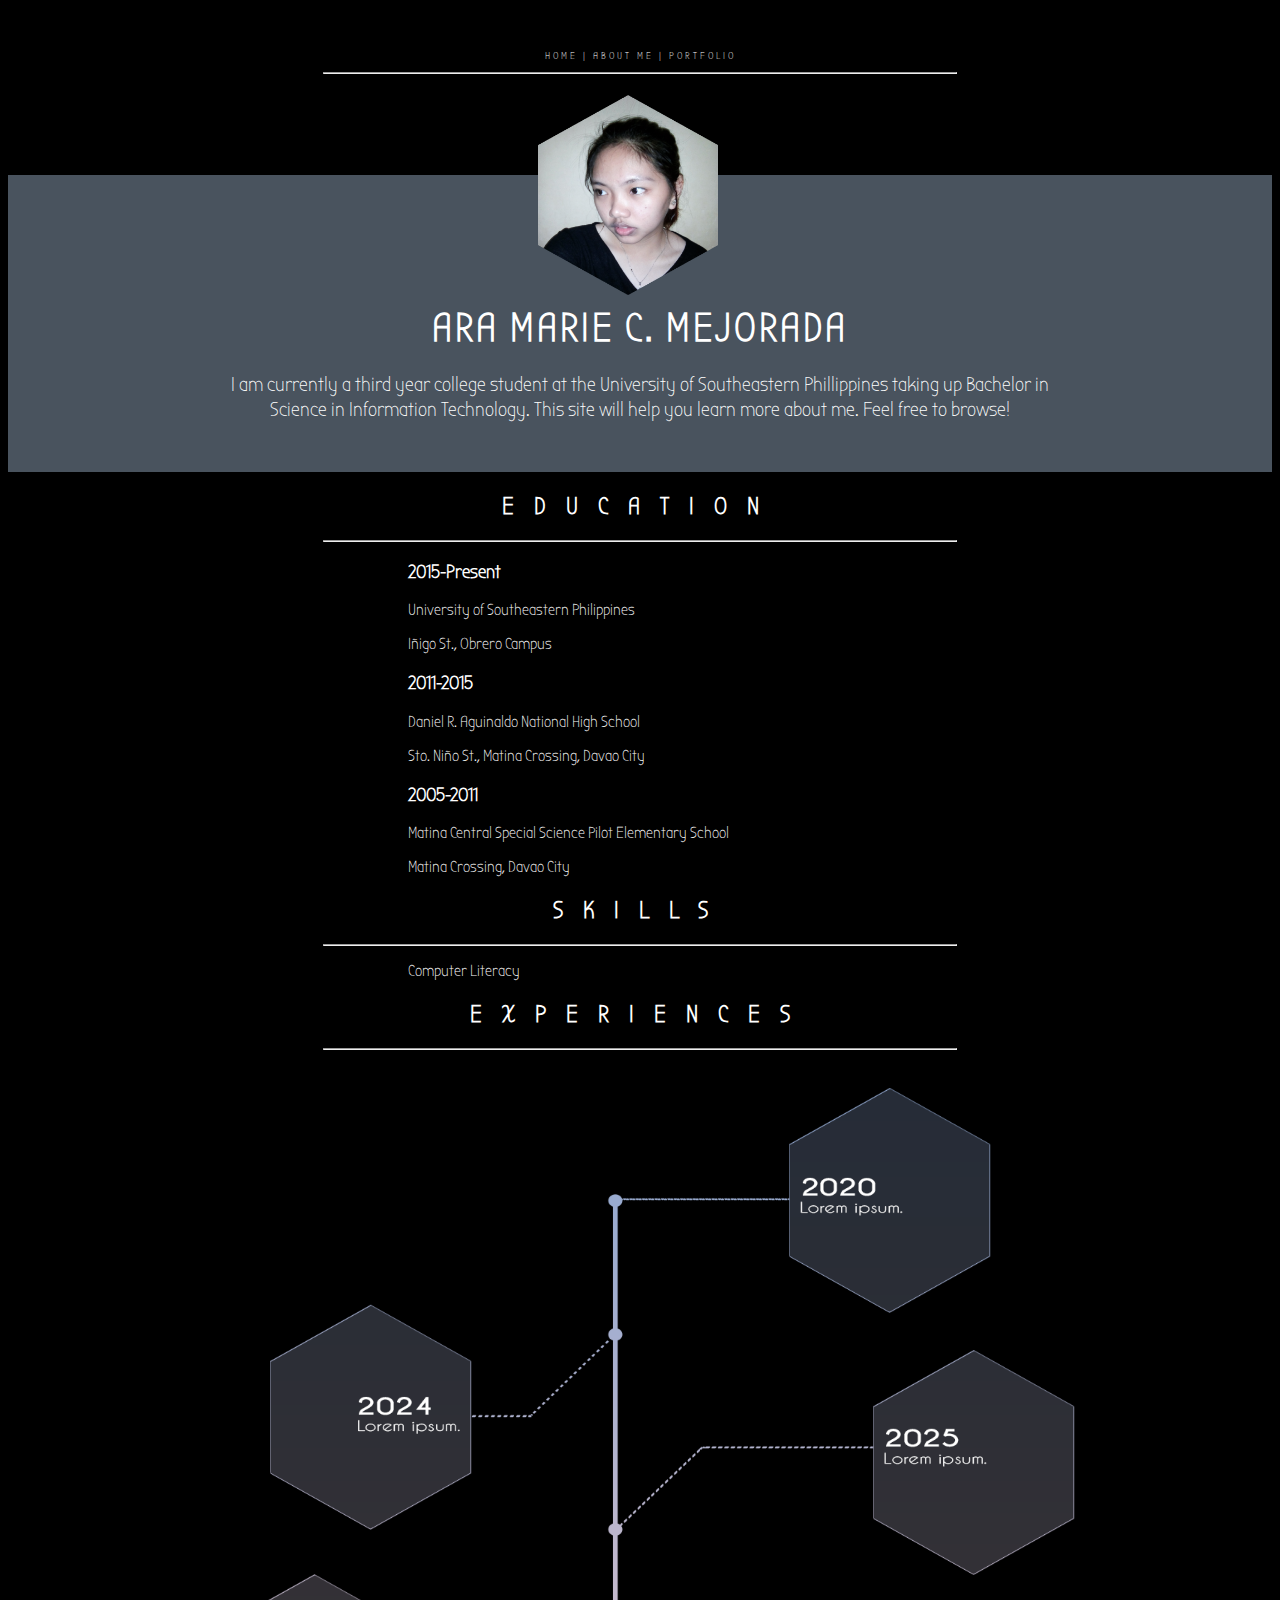
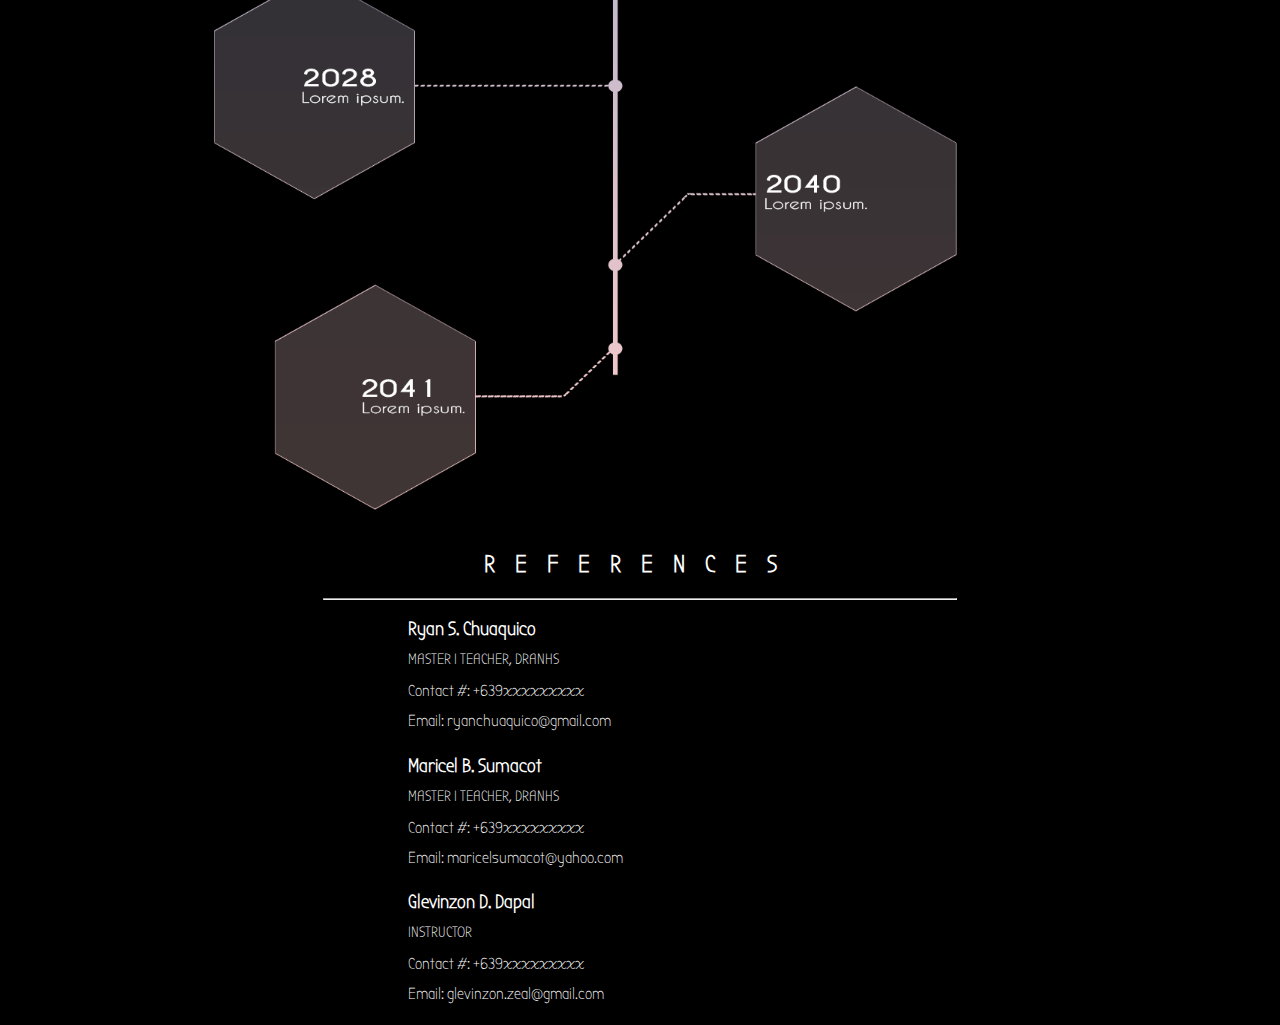
==== aboutMe.html @ fa229229 "added timeline.png, added experience" ====
<!DOCTYPE html>
<html>
    <head>
        <title>AMMejo | About Me</title>
        <meta name="viewport" content="width=device-width, initial-scale=1">
        <link href="css\page2.css" rel="stylesheet" />
        <link href="https://fonts.googleapis.com/css?family=Bubbler+One" rel="stylesheet">
        <link rel="icon" type="image/png" href="images\icon.png" />
    </head>
    
    <body>
        <center>
            <p id="ref"><a href="index.html">HOME</a> | 
                <a href="resume.html" target="_self">ABOUT ME</a> | 
                <a href="trial.html" target="_self">PORTFOLIO</a> 
            </p><hr>
        </center>

        <div id="dp">
            <img src="images\displayPic.png"; height="200px"; width="180px";>
        </div>

        <div id="aboutMe">
            <div id="bio">
                <center>
                    <header>ARA MARIE C. MEJORADA</header>
                    <p id="intro">I am currently a third year college student at the University of Southeastern Phillippines
                        taking up Bachelor in Science in Information Technology. This site will help you
                        learn more about me. Feel free to browse!
                    </p>
                </center>
            </div>

            <div id="resume">
                <h2 id="title" align="center">EDUCATION</h2><hr>
                <div id="educ">
                    <h3>2015-Present</h3>
                    <p id="sch">University of Southeastern Philippines</p>
                    <p id="loc">Iñigo St., Obrero Campus</p>

                    <h3>2011-2015</h3>
                    <p id="sch">Daniel R. Aguinaldo National High School</p>
                    <p id="loc">Sto. Niño St., Matina Crossing, Davao City</p>

                    <h3>2005-2011</h3>
                    <p id="sch">Matina Central Special Science Pilot Elementary School</p>
                    <p id="loc">Matina Crossing, Davao City</p>
                </div>

                <h2 id="title" align="center">SKILLS</h2><hr>
                <div id="skills">
                    <p>Computer Literacy</p> 
                </div>

                <h2 id="title" align="center">EXPERIENCES</h2><hr><br>
                <div id="ex">
                    <center>
                        <img src="images\timeline.png"; height="1050px"; width="900px;">
                        <!-- timeline -->
                    </center>
                </div>

                <h2 id="title"  align="center">REFERENCES</h2><hr>
                <div id="reference">
                    <h3>Ryan S. Chuaquico</h3>
                    <p id="rel">MASTER I TEACHER, DRANHS</p>
                    <p id="det">
                        Contact #: +639xxxxxxxxx<br>
                        Email: ryanchuaquico@gmail.com
                    </p>
                    <h3>Maricel B. Sumacot</h3>
                    <p id="rel">MASTER I TEACHER, DRANHS</p>
                    <p id="det">
                        Contact #: +639xxxxxxxxx<br>
                        Email: maricelsumacot@yahoo.com
                    </p>
                    <h3>Glevinzon D. Dapal</h3>
                    <p id="rel">INSTRUCTOR</p>
                    <p id="det">
                        Contact #: +639xxxxxxxxx<br>
                        Email: glevinzon.zeal@gmail.com
                    </p>
                </div>
                
            </div>

            
        </div>


    </body>
</html>
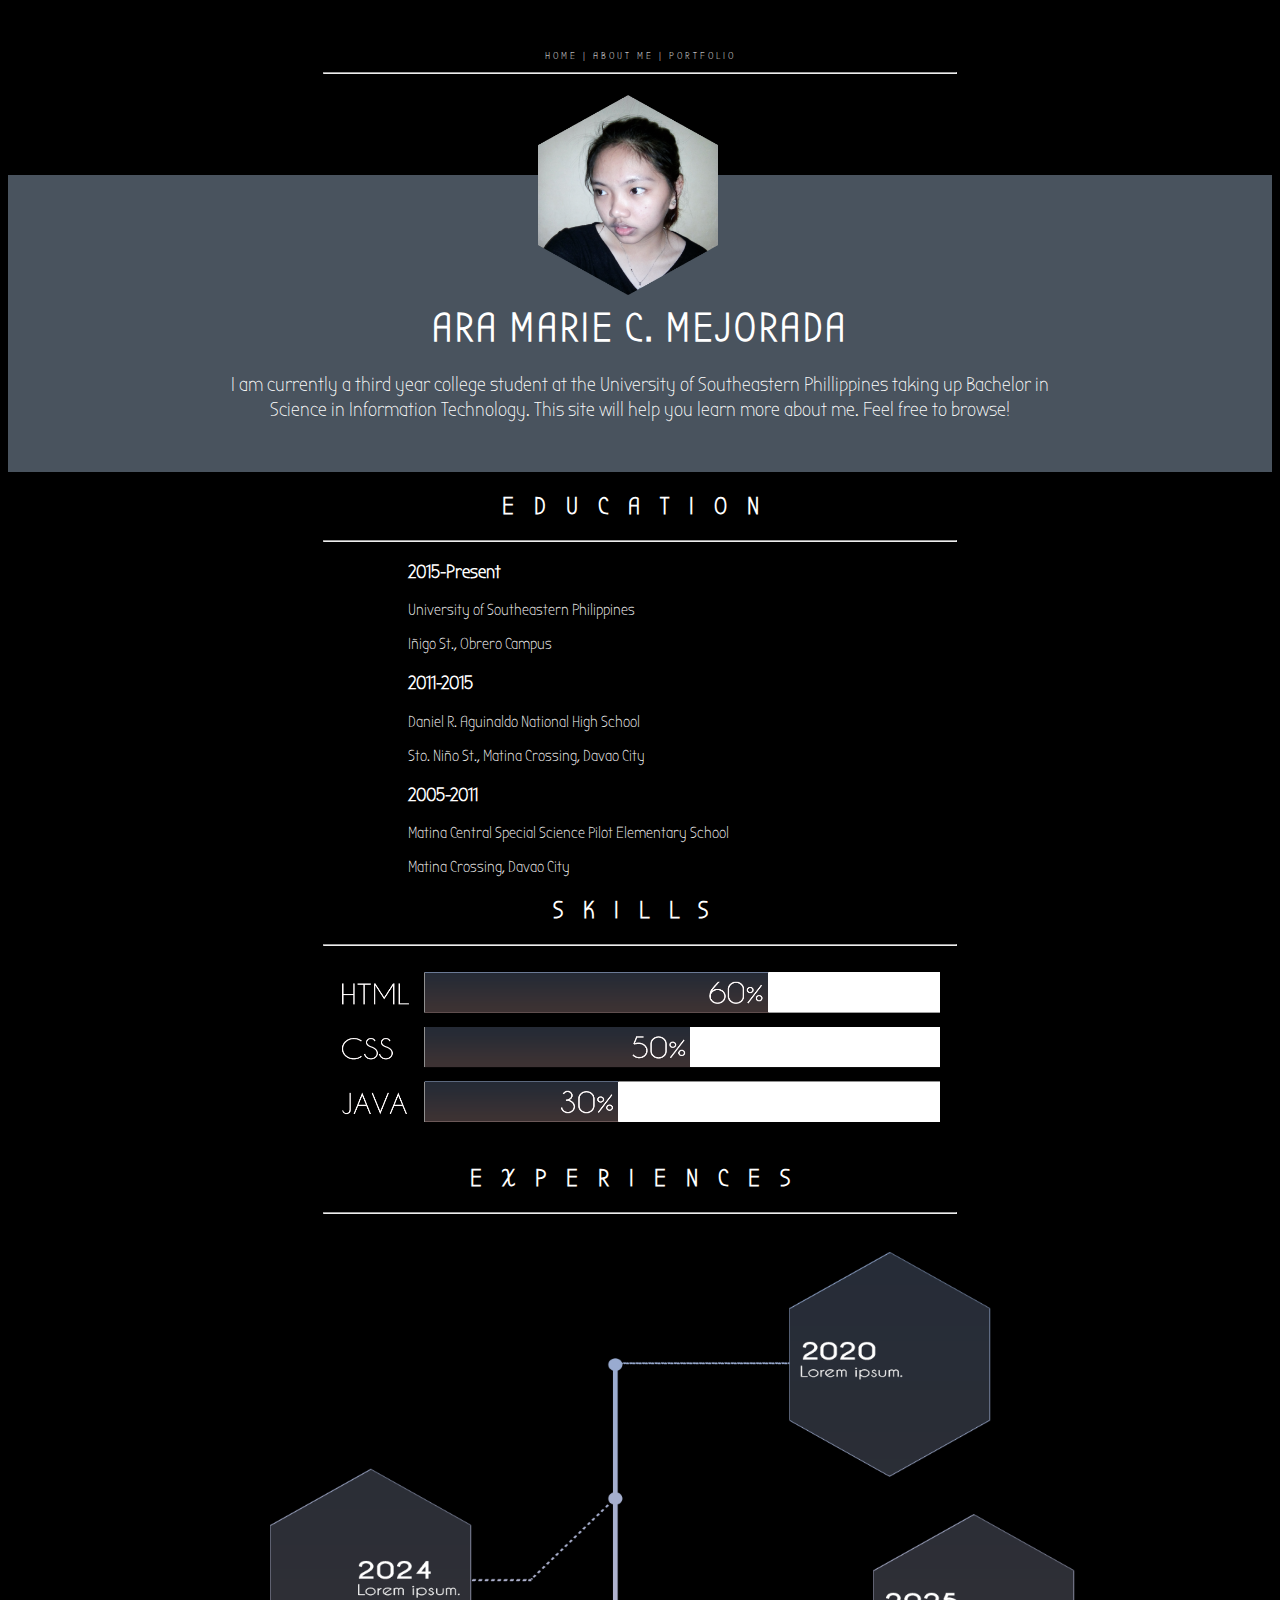
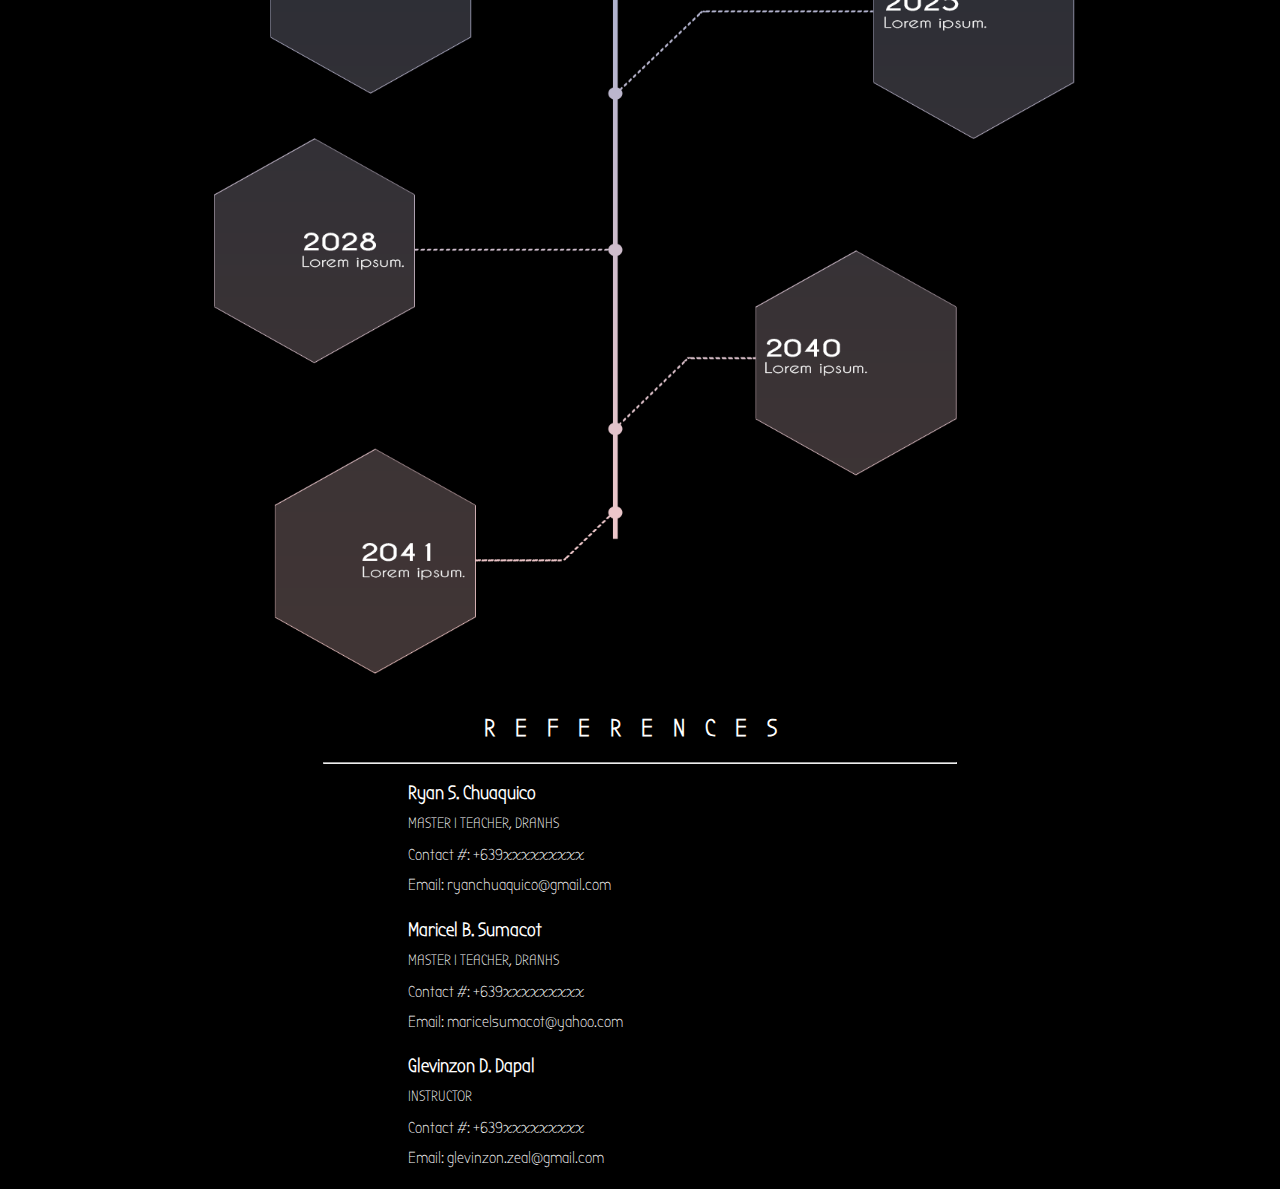
==== commit 4fe87266: "added skillbar.png" ====
--- a/aboutMe.html
+++ b/aboutMe.html
@@ -47,9 +47,11 @@
                     <p id="loc">Matina Crossing, Davao City</p>
                 </div>
 
-                <h2 id="title" align="center">SKILLS</h2><hr>
+                <h2 id="title" align="center">SKILLS</h2><hr><br>
                 <div id="skills">
-                    <p>Computer Literacy</p> 
+                    <center>
+                        <img src="images\skillbar.png"; height="150px"; width="600px";>
+                    </center><br>
                 </div>
 
                 <h2 id="title" align="center">EXPERIENCES</h2><hr><br>
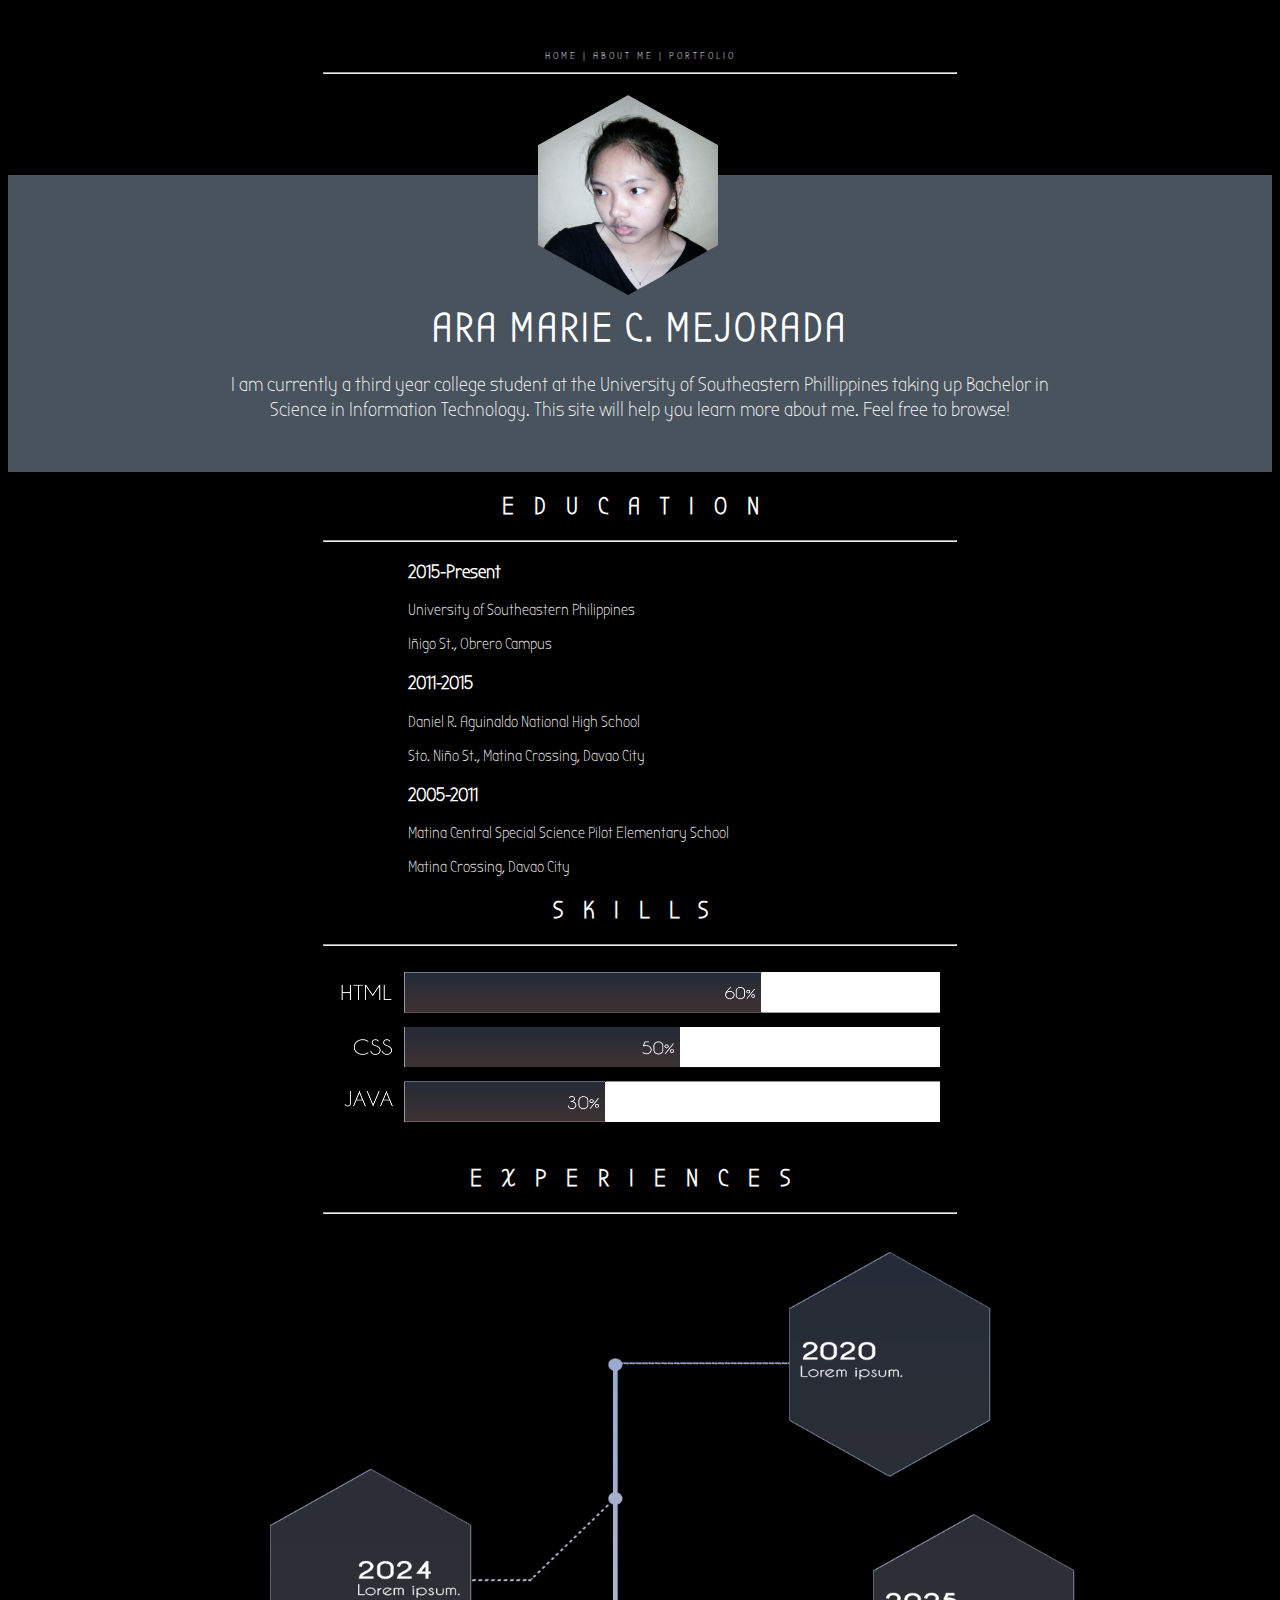
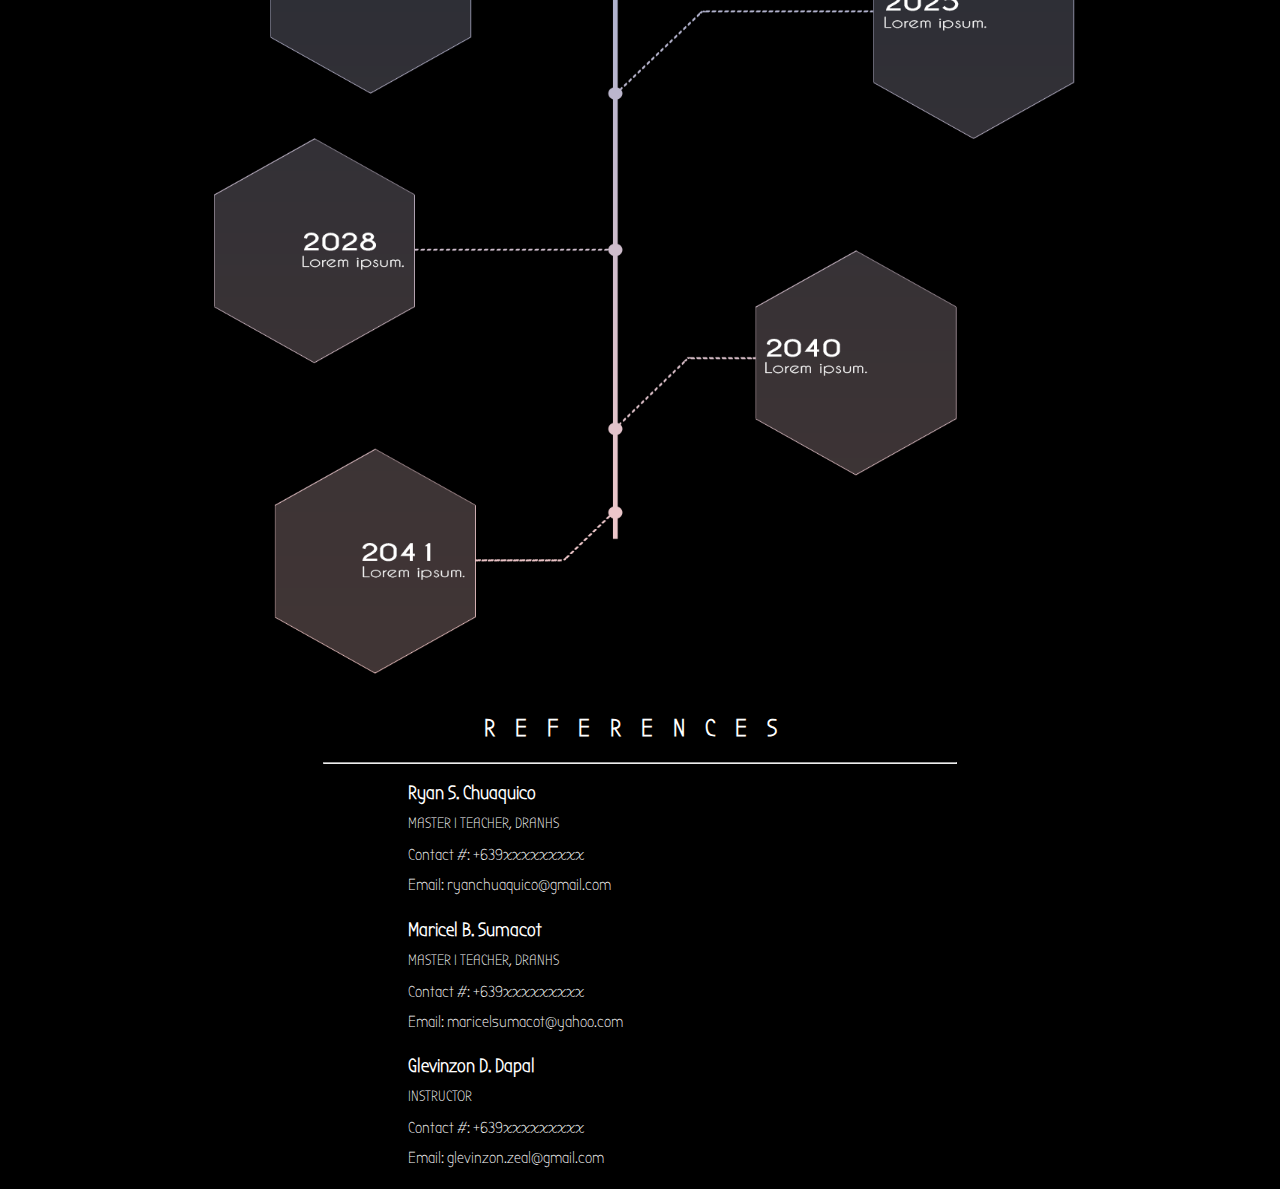
==== commit 0e0cceb3: "edited skillbar.png" ====
--- a/aboutMe.html
+++ b/aboutMe.html
@@ -11,7 +11,7 @@
     <body>
         <center>
             <p id="ref"><a href="index.html">HOME</a> | 
-                <a href="resume.html" target="_self">ABOUT ME</a> | 
+                <a href="aboutMe.html" target="_self">ABOUT ME</a> | 
                 <a href="trial.html" target="_self">PORTFOLIO</a> 
             </p><hr>
         </center>
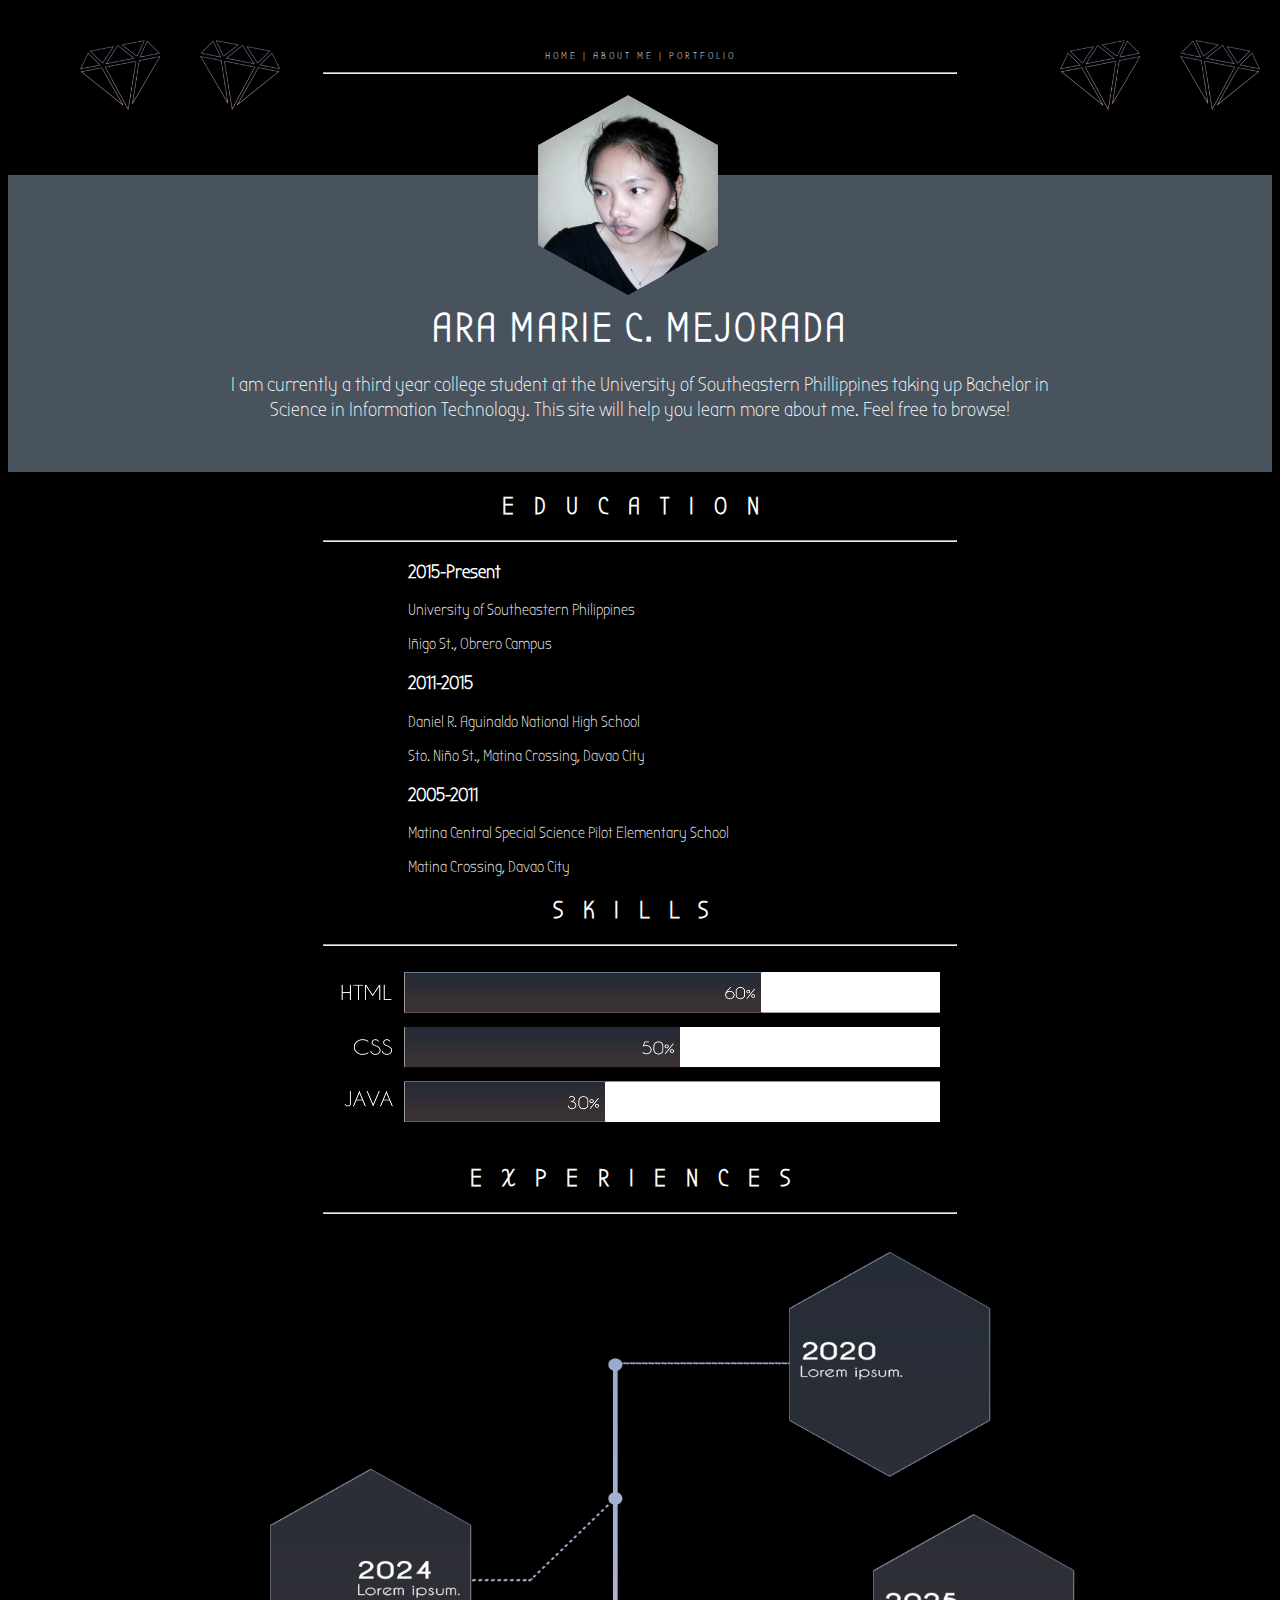
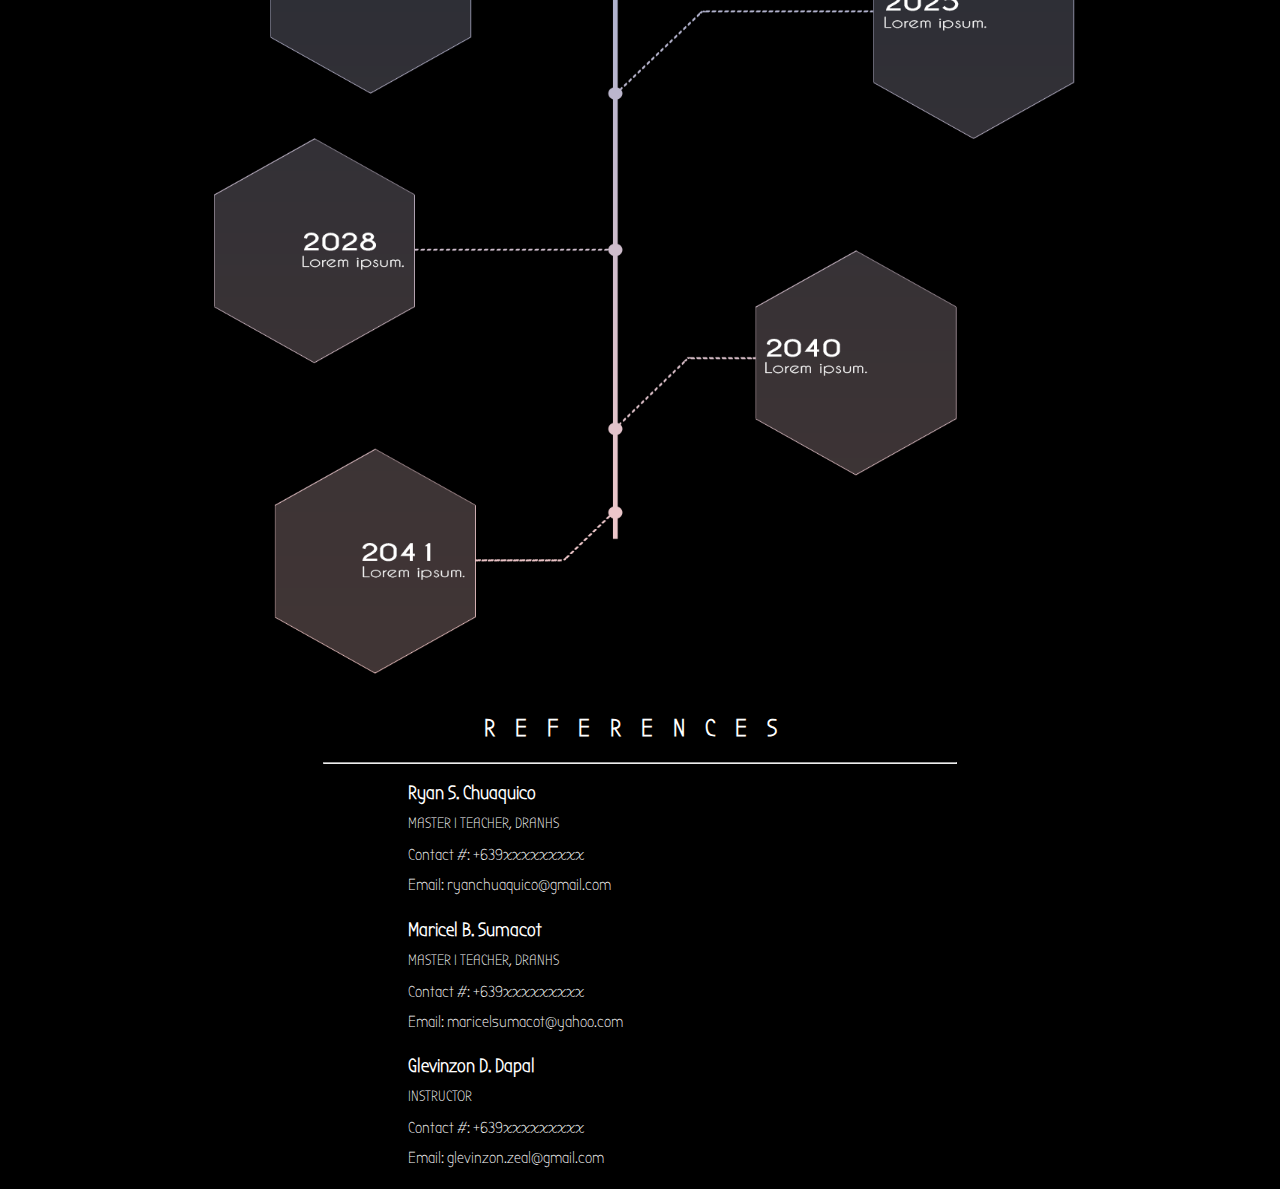
==== commit e5392dd9: "added design in about me page" ====
--- a/aboutMe.html
+++ b/aboutMe.html
@@ -9,6 +9,11 @@
     </head>
     
     <body>
+        <div id="design">
+            <img id="left" src="images\icona.png"; height="70px"; width="200px";>
+            <img id="right" src="images\icona.png"; height="70px"; width="200px";>
+        </div>
+
         <center>
             <p id="ref"><a href="index.html">HOME</a> | 
                 <a href="aboutMe.html" target="_self">ABOUT ME</a> | 
@@ -87,6 +92,8 @@
             </div>
 
             
+
+            
         </div>
 
 
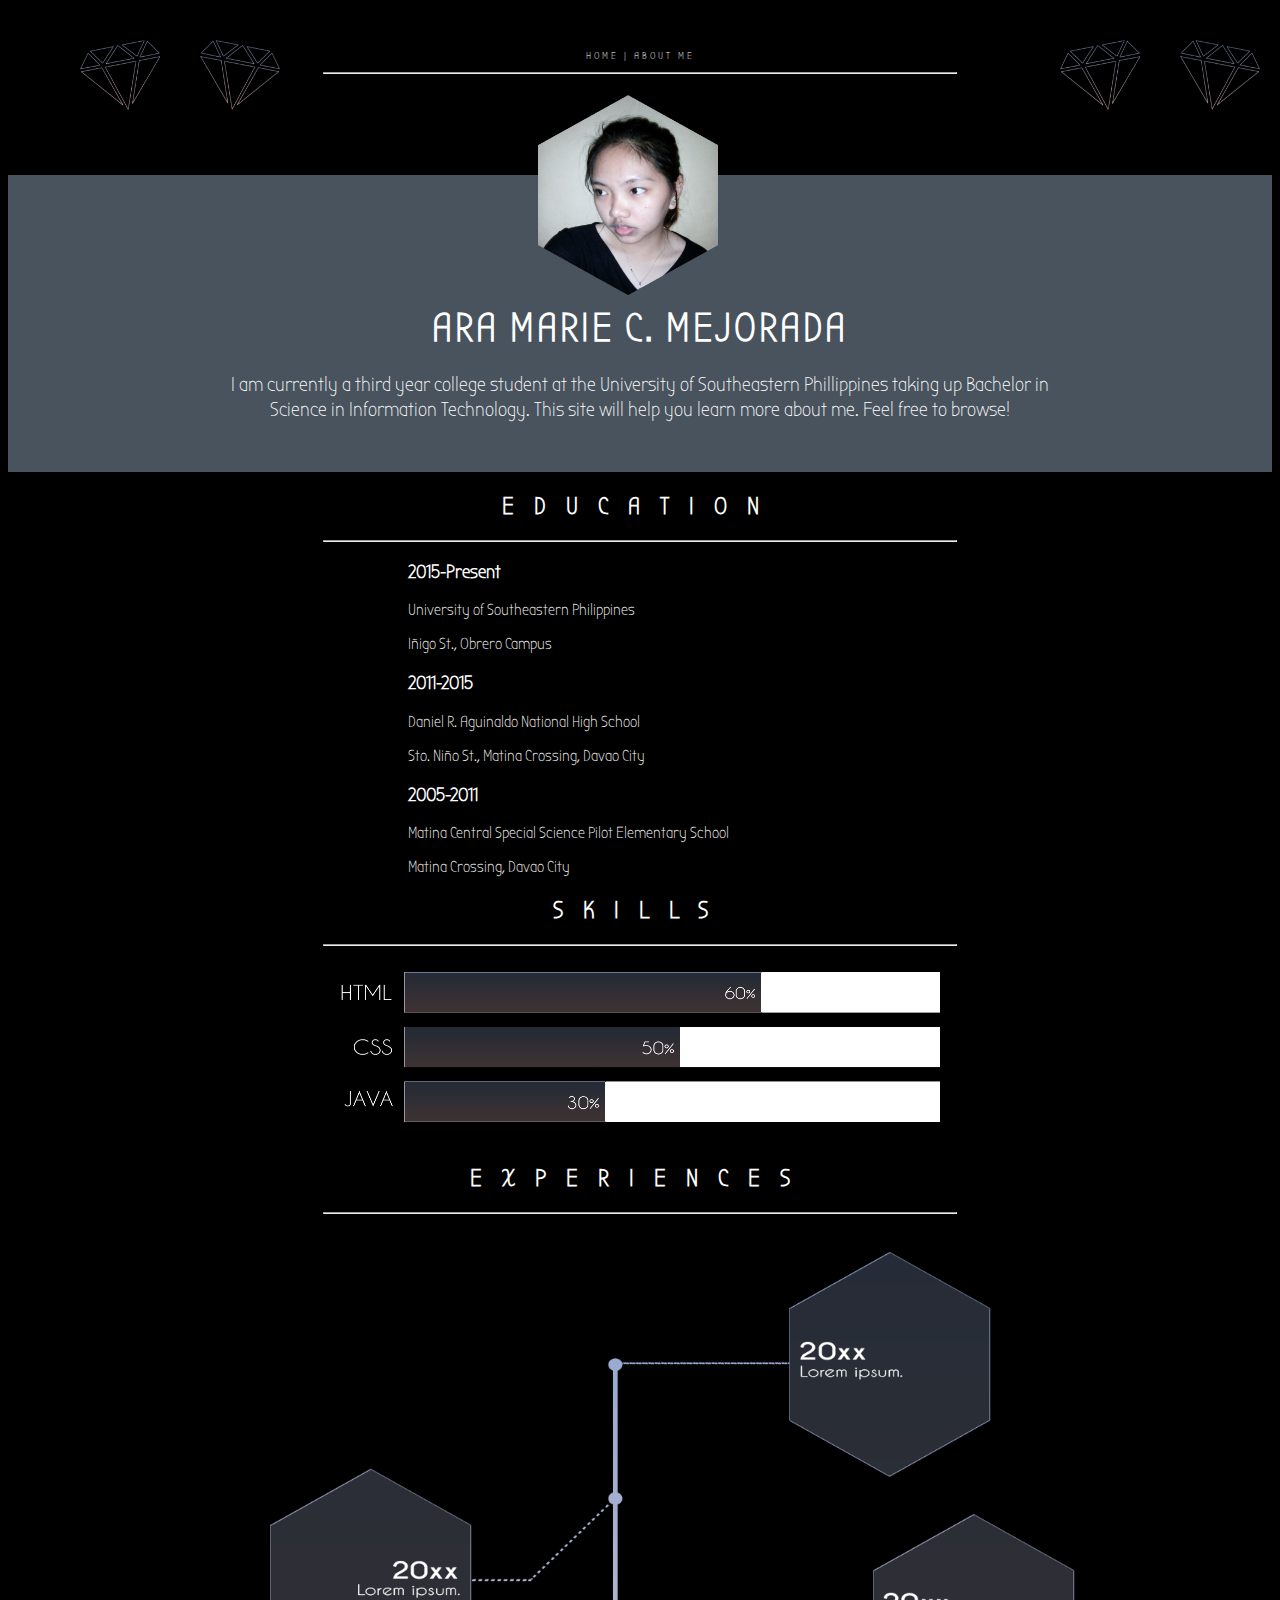
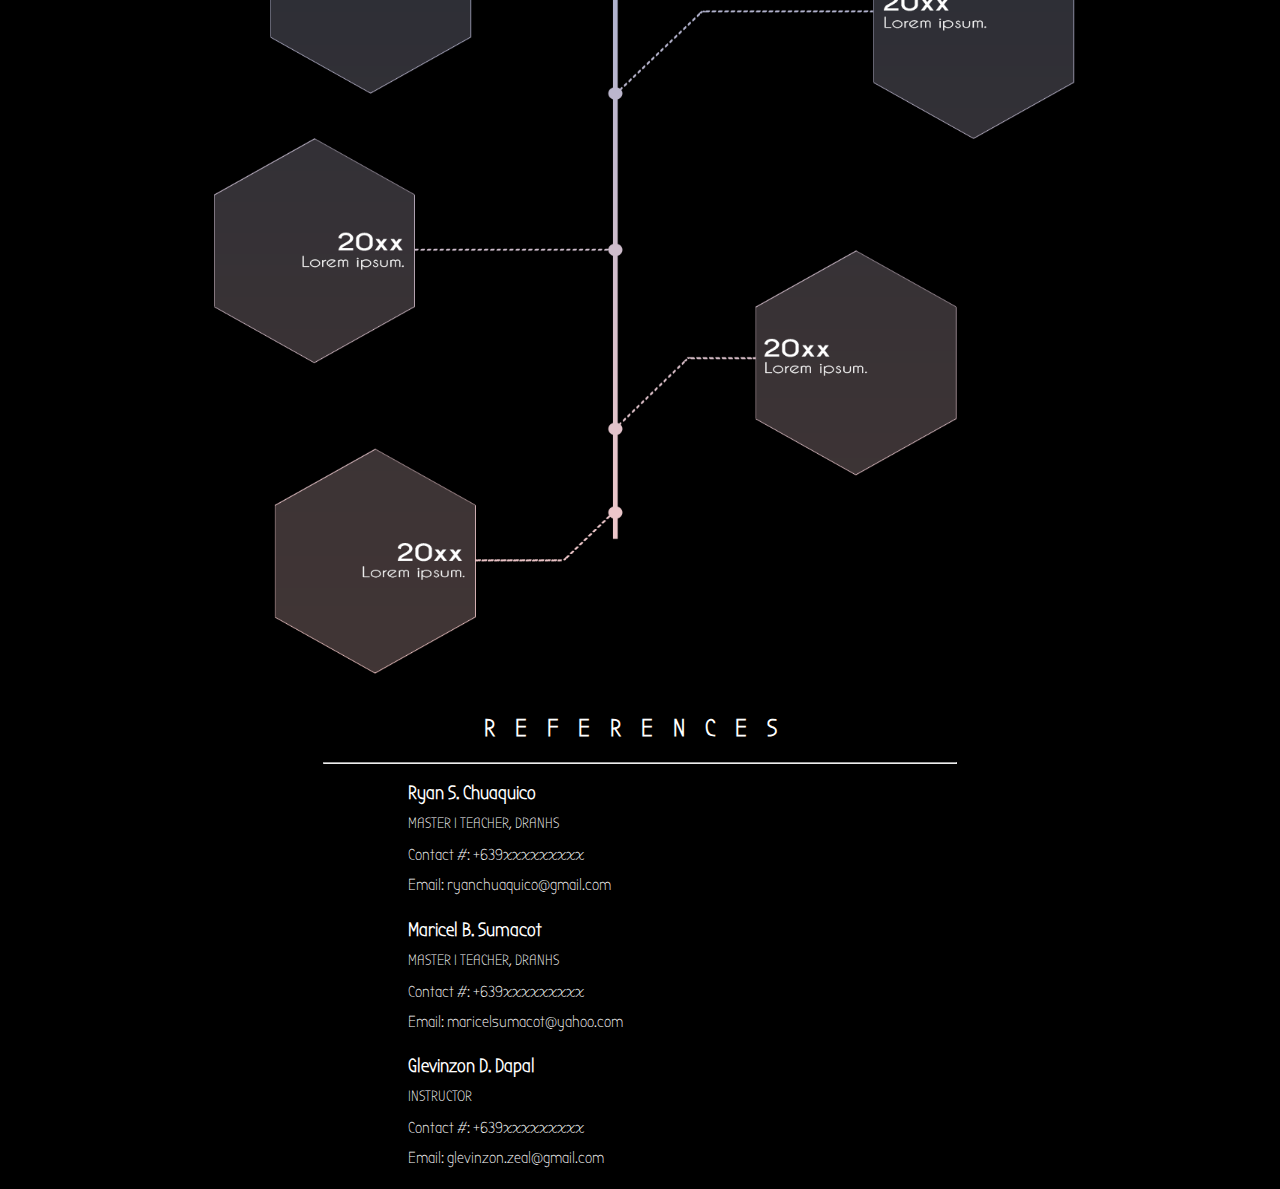
==== commit e466c55d: "deleted portfolio page" ====
--- a/aboutMe.html
+++ b/aboutMe.html
@@ -16,8 +16,7 @@
 
         <center>
             <p id="ref"><a href="index.html">HOME</a> | 
-                <a href="aboutMe.html" target="_self">ABOUT ME</a> | 
-                <a href="trial.html" target="_self">PORTFOLIO</a> 
+                <a href="aboutMe.html" target="_self">ABOUT ME</a>
             </p><hr>
         </center>
 
@@ -89,13 +88,7 @@
                     </p>
                 </div>
                 
-            </div>
-
-            
-
-            
+            </div>            
         </div>
-
-
     </body>
 </html>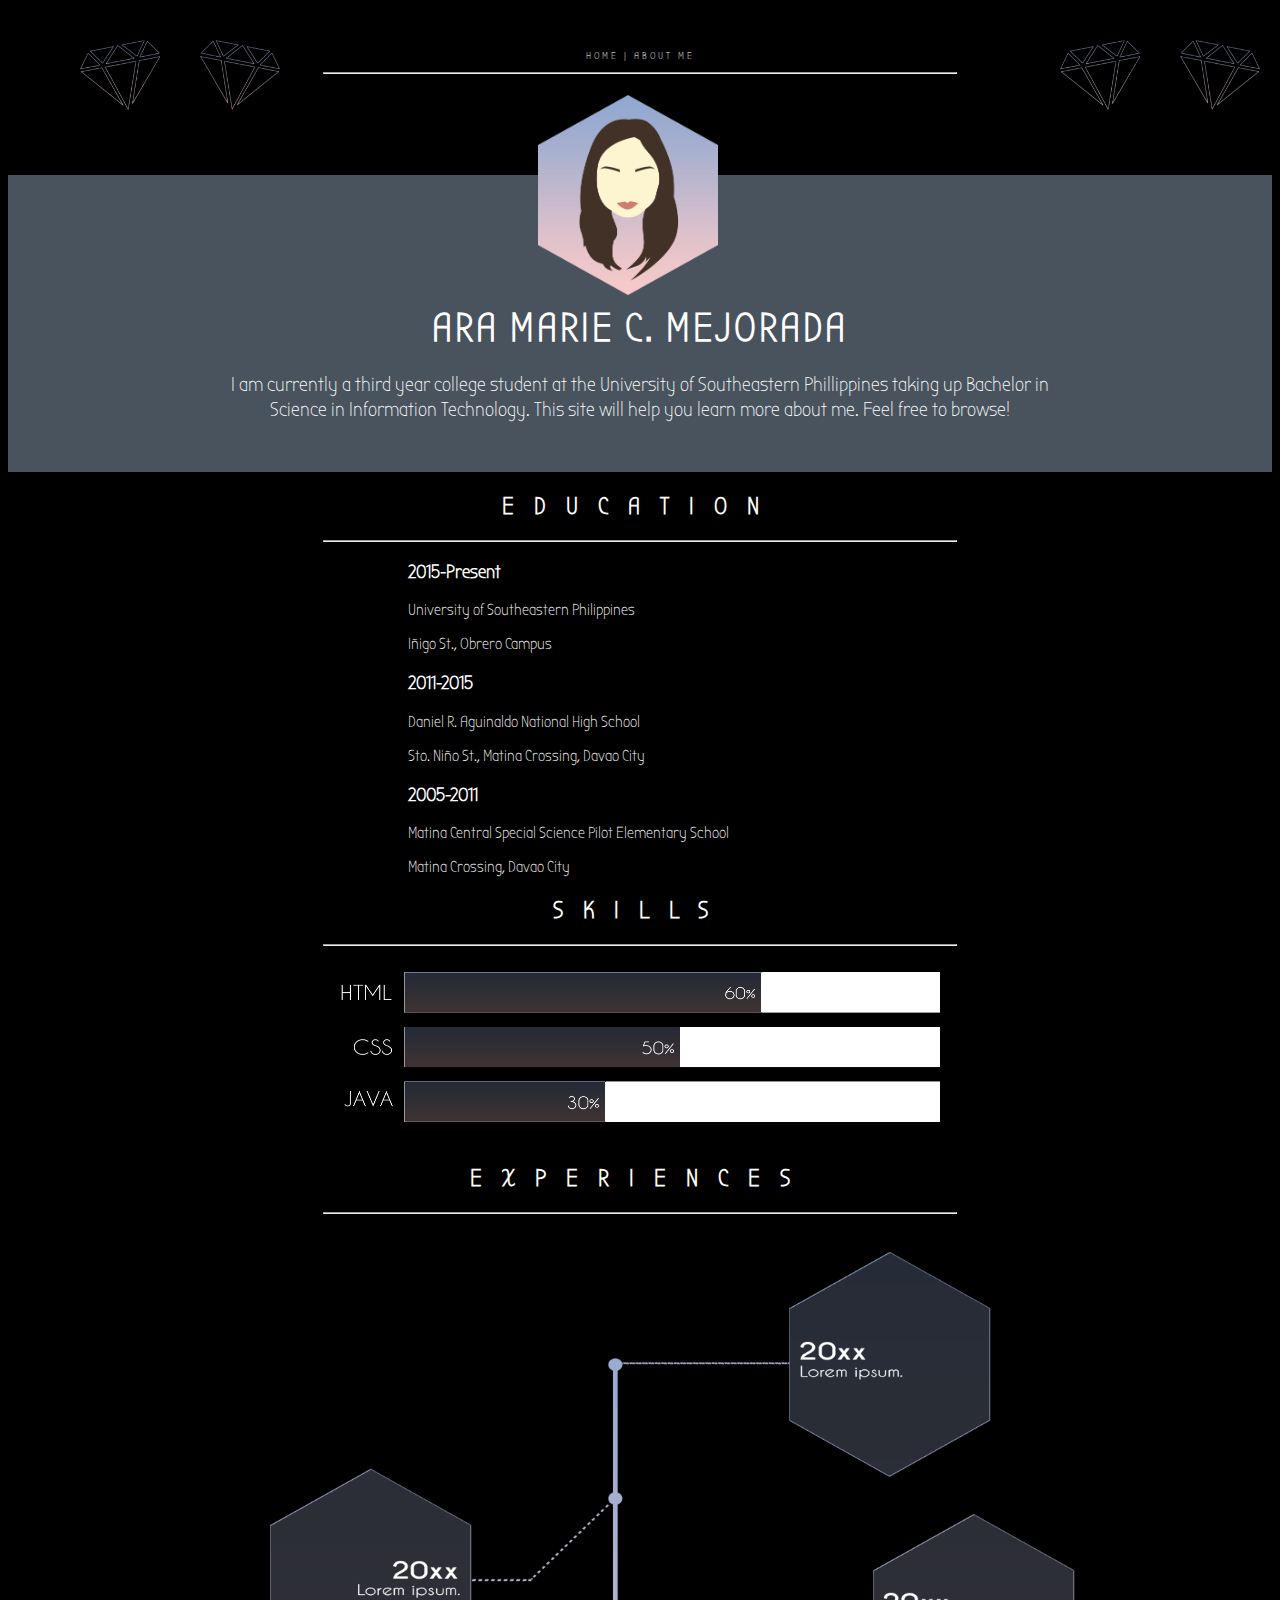
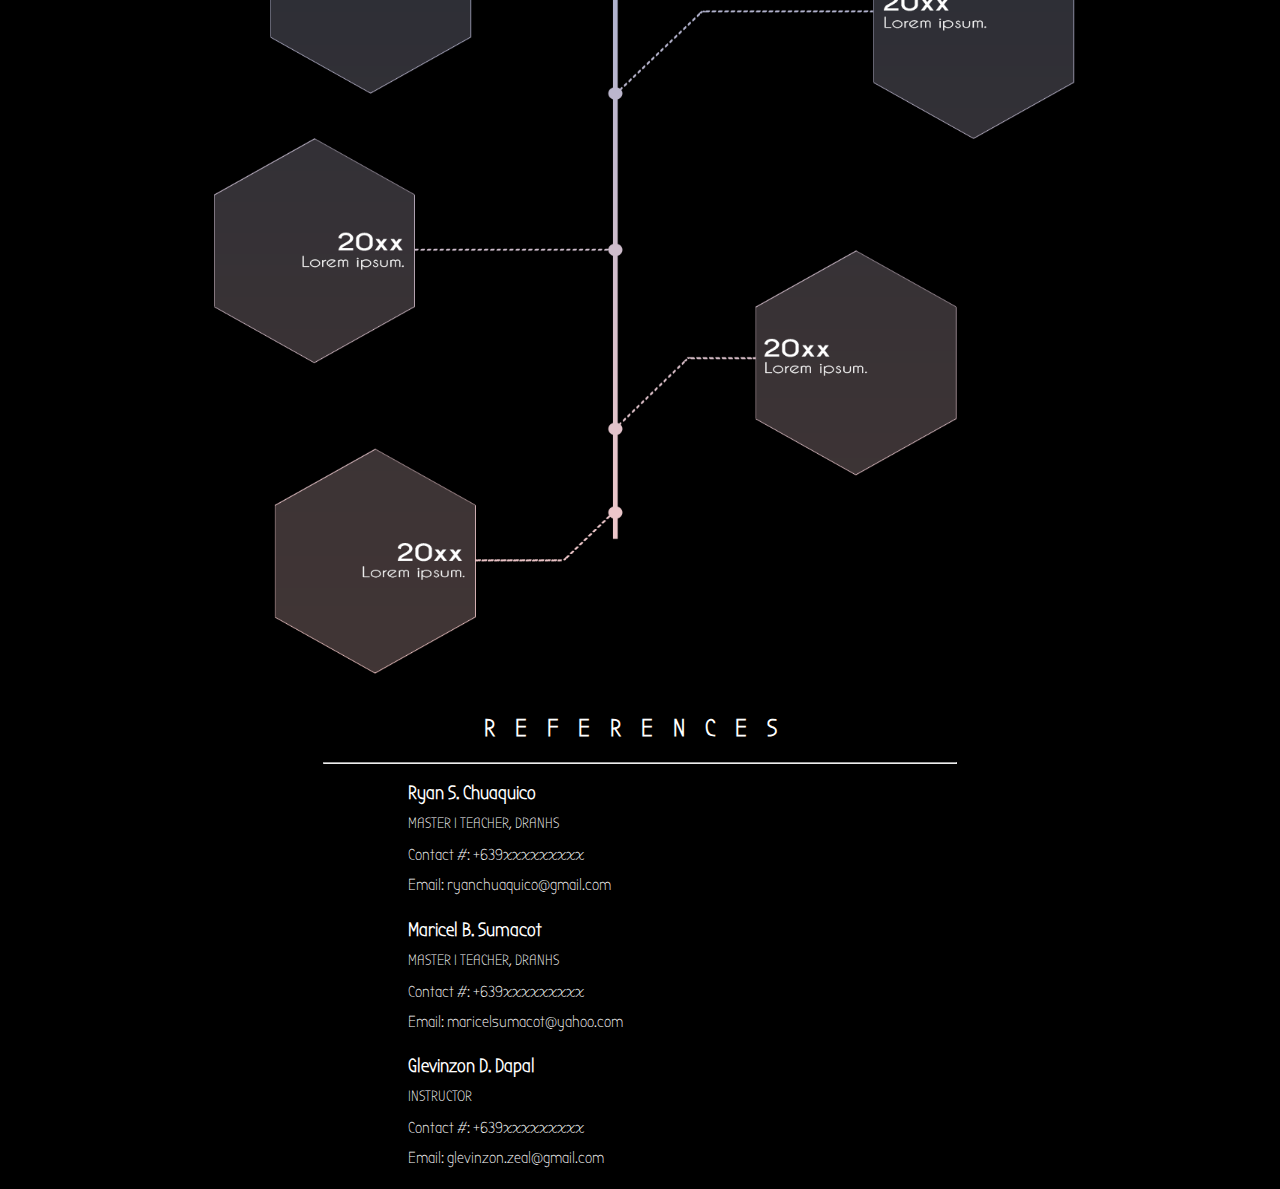
==== commit 25638105: "fixed home link" ====
--- a/aboutMe.html
+++ b/aboutMe.html
@@ -15,7 +15,7 @@
         </div>
 
         <center>
-            <p id="ref"><a href="index.html">HOME</a> | 
+            <p id="ref"><a href="home.html">HOME</a> | 
                 <a href="aboutMe.html" target="_self">ABOUT ME</a>
             </p><hr>
         </center>
